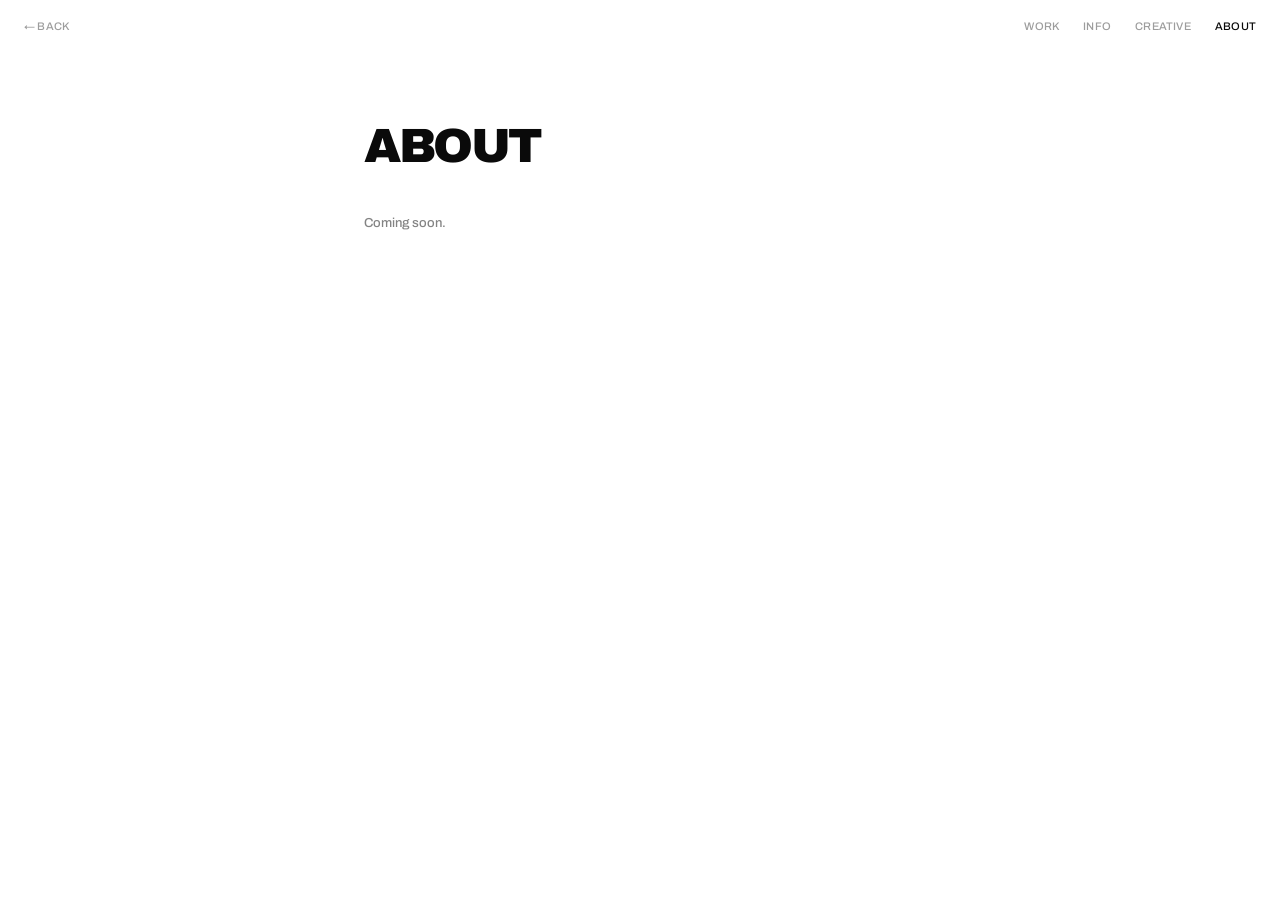
==== about.html @ 612fce15 "Initial commit — personal homepage Co-Authored-By: Claude Opus 4.6 (1M context) <noreply@anthropic.c" ====
<!DOCTYPE html>
<html lang="en">
<head>
<meta charset="UTF-8">
<meta name="viewport" content="width=device-width, initial-scale=1.0">
<title>About — Tom Jenkinson</title>
<link href="https://fonts.googleapis.com/css2?family=Archivo:wght@400;500;600;700;800;900&display=swap" rel="stylesheet">
<style>
  * { margin: 0; padding: 0; box-sizing: border-box; }
  body { font-family: 'Archivo', sans-serif; background: #fff; color: #0a0a0a; min-height: 100vh; text-transform: uppercase; letter-spacing: -0.02em; -webkit-font-smoothing: antialiased; }
  nav { position: fixed; top: 20px; right: 24px; z-index: 100; display: flex; gap: 24px; list-style: none; }
  nav a { font-size: 11px; font-weight: 500; letter-spacing: 0.02em; color: #0a0a0a; text-decoration: none; opacity: 0.4; transition: opacity 0.3s; }
  nav a:hover { opacity: 1; }
  .back { position: fixed; top: 20px; left: 24px; font-size: 11px; font-weight: 500; letter-spacing: 0.02em; color: #0a0a0a; text-decoration: none; opacity: 0.4; transition: opacity 0.3s; }
  .back:hover { opacity: 1; }
  main { max-width: 600px; margin: 0 auto; padding: 120px 24px 80px; }
  h1 { font-size: 48px; font-weight: 900; letter-spacing: -0.05em; margin-bottom: 40px; }
  p { font-size: 13px; font-weight: 500; line-height: 1.8; opacity: 0.5; margin-bottom: 20px; text-transform: none; letter-spacing: 0; }
</style>
</head>
<body>
<a href="tom-jenkinson.html" class="back">&larr; BACK</a>
<nav>
  <a href="work.html">WORK</a>
  <a href="info.html">INFO</a>
  <a href="creative.html">CREATIVE</a>
  <a href="about.html" style="opacity:1">ABOUT</a>
</nav>
<main>
  <h1>ABOUT</h1>
  <p>Coming soon.</p>
</main>
</body>
</html>
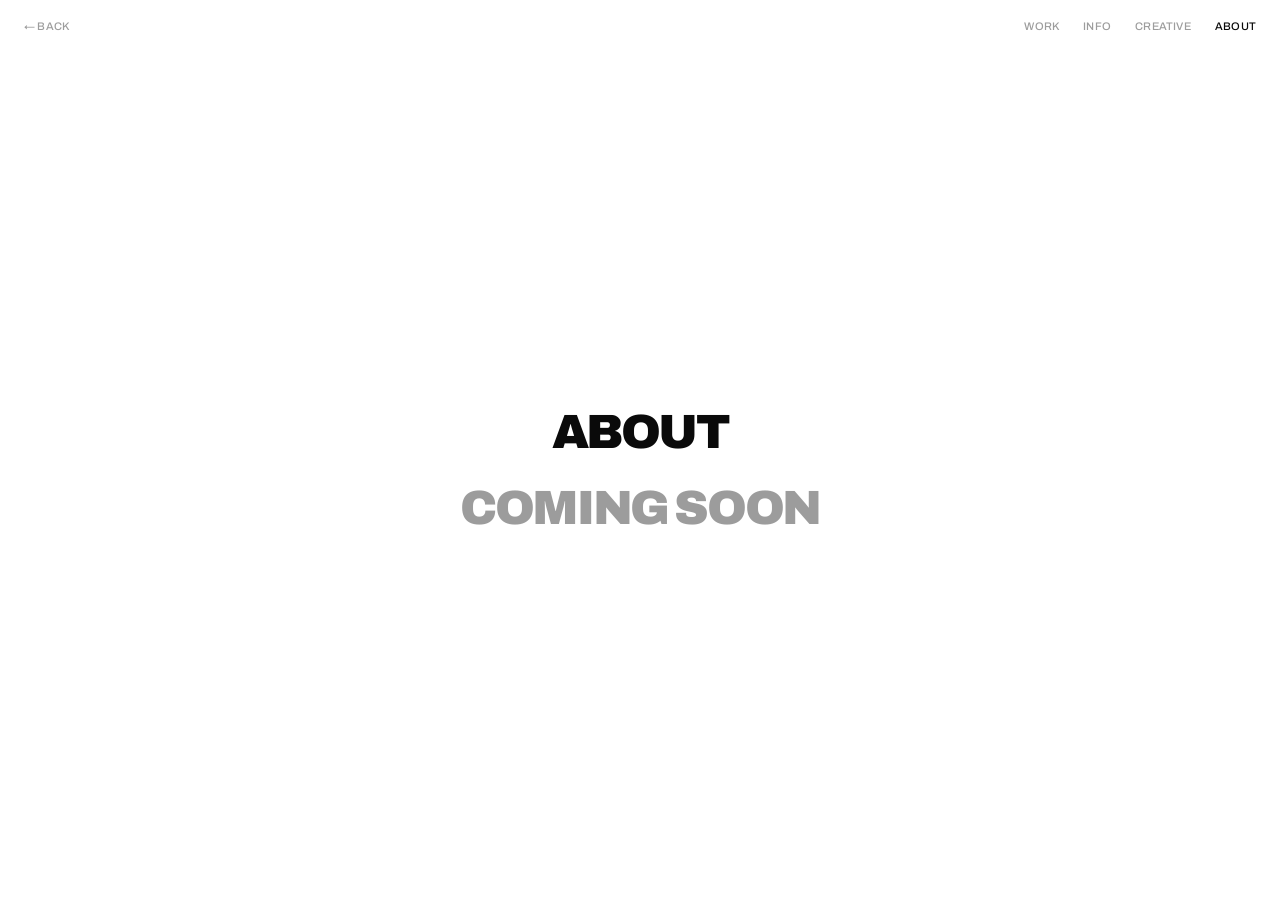
==== commit 153fd52d: "Update site pages and stub.css Co-Authored-By: Claude Opus 4.7 (1M context) <noreply@anthropic.com>" ====
--- a/about.html
+++ b/about.html
@@ -5,30 +5,19 @@
 <meta name="viewport" content="width=device-width, initial-scale=1.0">
 <title>About — Tom Jenkinson</title>
 <link href="https://fonts.googleapis.com/css2?family=Archivo:wght@400;500;600;700;800;900&display=swap" rel="stylesheet">
-<style>
-  * { margin: 0; padding: 0; box-sizing: border-box; }
-  body { font-family: 'Archivo', sans-serif; background: #fff; color: #0a0a0a; min-height: 100vh; text-transform: uppercase; letter-spacing: -0.02em; -webkit-font-smoothing: antialiased; }
-  nav { position: fixed; top: 20px; right: 24px; z-index: 100; display: flex; gap: 24px; list-style: none; }
-  nav a { font-size: 11px; font-weight: 500; letter-spacing: 0.02em; color: #0a0a0a; text-decoration: none; opacity: 0.4; transition: opacity 0.3s; }
-  nav a:hover { opacity: 1; }
-  .back { position: fixed; top: 20px; left: 24px; font-size: 11px; font-weight: 500; letter-spacing: 0.02em; color: #0a0a0a; text-decoration: none; opacity: 0.4; transition: opacity 0.3s; }
-  .back:hover { opacity: 1; }
-  main { max-width: 600px; margin: 0 auto; padding: 120px 24px 80px; }
-  h1 { font-size: 48px; font-weight: 900; letter-spacing: -0.05em; margin-bottom: 40px; }
-  p { font-size: 13px; font-weight: 500; line-height: 1.8; opacity: 0.5; margin-bottom: 20px; text-transform: none; letter-spacing: 0; }
-</style>
+<link rel="stylesheet" href="css/stub.css">
 </head>
 <body>
-<a href="tom-jenkinson.html" class="back">&larr; BACK</a>
+<a href="index.html" class="back">&larr; BACK</a>
 <nav>
   <a href="work.html">WORK</a>
   <a href="info.html">INFO</a>
   <a href="creative.html">CREATIVE</a>
-  <a href="about.html" style="opacity:1">ABOUT</a>
+  <a href="about.html" class="active">ABOUT</a>
 </nav>
 <main>
   <h1>ABOUT</h1>
-  <p>Coming soon.</p>
+  <p class="coming-soon">COMING SOON</p>
 </main>
 </body>
 </html>
--- a/css/stub.css
+++ b/css/stub.css
@@ -0,0 +1,68 @@
+* { margin: 0; padding: 0; box-sizing: border-box; }
+
+body {
+  font-family: 'Archivo', sans-serif;
+  background: #fff;
+  color: #0a0a0a;
+  min-height: 100vh;
+  text-transform: uppercase;
+  letter-spacing: -0.02em;
+  -webkit-font-smoothing: antialiased;
+}
+
+nav {
+  position: fixed;
+  top: 20px;
+  right: 24px;
+  z-index: 100;
+  display: flex;
+  gap: 24px;
+  list-style: none;
+}
+
+nav a,
+.back {
+  font-size: 11px;
+  font-weight: 500;
+  letter-spacing: 0.02em;
+  color: #0a0a0a;
+  text-decoration: none;
+  opacity: 0.4;
+  transition: opacity 0.3s;
+}
+
+nav a:hover,
+nav a.active,
+.back:hover {
+  opacity: 1;
+}
+
+.back {
+  position: fixed;
+  top: 20px;
+  left: 24px;
+}
+
+main {
+  min-height: 100vh;
+  display: flex;
+  flex-direction: column;
+  align-items: center;
+  justify-content: center;
+  text-align: center;
+  padding: 120px 24px 80px;
+  gap: 24px;
+}
+
+h1 {
+  font-size: 48px;
+  font-weight: 900;
+  letter-spacing: -0.05em;
+}
+
+.coming-soon {
+  font-size: 48px;
+  font-weight: 900;
+  letter-spacing: -0.05em;
+  opacity: 0.4;
+}
